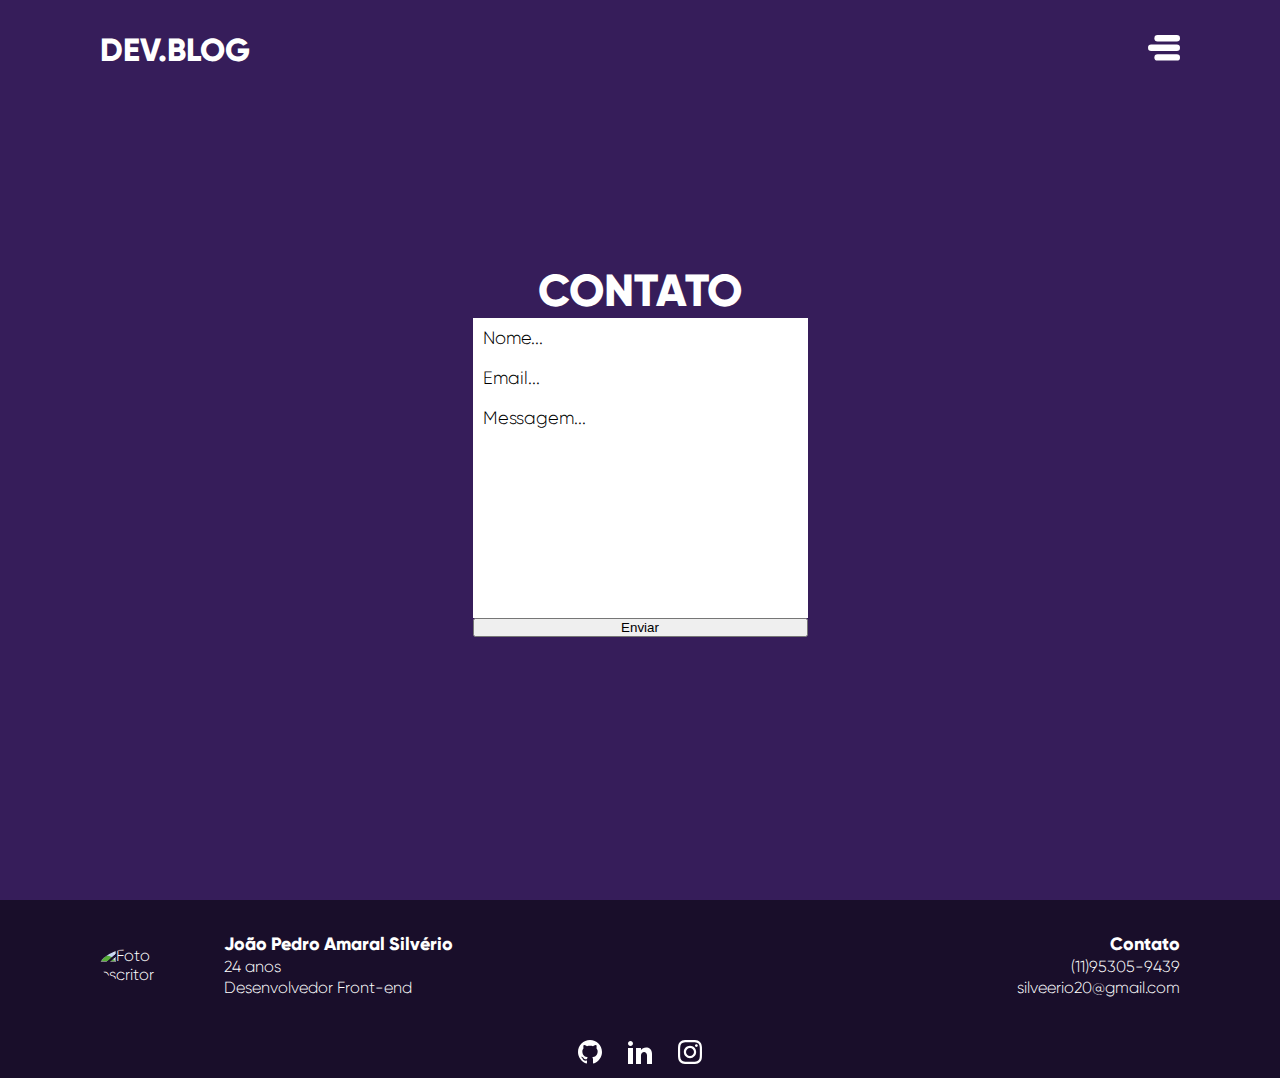
==== contact.html @ e0b91bfc "Fazendo page contato" ====
<!DOCTYPE html>
<html lang="pt-br">
<head>
    <meta charset="UTF-8">
    <meta http-equiv="X-UA-Compatible" content="IE=edge">
    <meta name="viewport" content="width=device-width, initial-scale=1.0">
    <title>Contato Blog</title>
    <link rel="stylesheet" href="style.css">
</head>
<body>
    <header>
        <h1>dev.blog</h1>
        <div class="dropdown">
            <svg id="Camada_1" data-name="Camada 1" xmlns="http://www.w3.org/2000/svg" viewBox="0 0 20 16">
                <g id="icons">
                    <g id="menu">
                        <path d="M2,12a2,2,0,0,0,2,2H20a2,2,0,0,0,0-4H4A2,2,0,0,0,2,12Z" transform="translate(-2 -4)" />
                        <path d="M22,6a2,2,0,0,0-2-2H8A2,2,0,0,0,8,8H20A2,2,0,0,0,22,6Z" transform="translate(-2 -4)" />
                        <path d="M6,18a2,2,0,0,0,2,2H20a2,2,0,0,0,0-4H8A2,2,0,0,0,6,18Z" transform="translate(-2 -4)" />
                    </g>
                </g>
            </svg>
            <div class="dropdown-content">
                <a href="index.html">Inicio</a>
                <a href="#">Publi</a>
                <a href="index.html">Contato</a>
            </div>
        </div>
    </header>
    <main>
        <section id="contact">
            <form>
                <h1>Contato</h1>
                <input type="text" name="name" id="name" placeholder="Nome..." required>
                <input type="email" name="email" id="email" placeholder="Email..." required>
                <textarea name="message" id="message" placeholder="Messagem..." cols="30" rows="10" required></textarea>
                <button>Enviar</button>
            </form>
        </section>
    </main>
    <footer>
        <div class="info">
            <div class="personal-info">
                <img src="https://avatars.githubusercontent.com/u/63990197?v=4" alt="Foto escritor">
                <div>
                    <h1>João Pedro Amaral Silvério</h1>
                    <p>24 anos</p>
                    <p>Desenvolvedor Front-end</p>
                </div>
            </div>
            <div class="contact">
                <h1>Contato</h1>
                <p>(11)95305-9439</p>
                <p>silveerio20@gmail.com</p>
            </div>
        </div>
        <div class="links">
            <a href="https://github.com/ujota" target="_blank"><svg xmlns="http://www.w3.org/2000/svg" width="24"
                    height="24" viewBox="0 0 24 24">
                    <path
                        d="M12 0c-6.626 0-12 5.373-12 12 0 5.302 3.438 9.8 8.207 11.387.599.111.793-.261.793-.577v-2.234c-3.338.726-4.033-1.416-4.033-1.416-.546-1.387-1.333-1.756-1.333-1.756-1.089-.745.083-.729.083-.729 1.205.084 1.839 1.237 1.839 1.237 1.07 1.834 2.807 1.304 3.492.997.107-.775.418-1.305.762-1.604-2.665-.305-5.467-1.334-5.467-5.931 0-1.311.469-2.381 1.236-3.221-.124-.303-.535-1.524.117-3.176 0 0 1.008-.322 3.301 1.23.957-.266 1.983-.399 3.003-.404 1.02.005 2.047.138 3.006.404 2.291-1.552 3.297-1.23 3.297-1.23.653 1.653.242 2.874.118 3.176.77.84 1.235 1.911 1.235 3.221 0 4.609-2.807 5.624-5.479 5.921.43.372.823 1.102.823 2.222v3.293c0 .319.192.694.801.576 4.765-1.589 8.199-6.086 8.199-11.386 0-6.627-5.373-12-12-12z" />
                </svg>
            </a>
            <a href="https://www.linkedin.com/in/jo%C3%A3o-pedro-amaral-silv%C3%A9rio-3667481b4/" target="_blank"><svg
                    xmlns="http://www.w3.org/2000/svg" width="24" height="24" viewBox="0 0 24 24">
                    <path
                        d="M4.98 3.5c0 1.381-1.11 2.5-2.48 2.5s-2.48-1.119-2.48-2.5c0-1.38 1.11-2.5 2.48-2.5s2.48 1.12 2.48 2.5zm.02 4.5h-5v16h5v-16zm7.982 0h-4.968v16h4.969v-8.399c0-4.67 6.029-5.052 6.029 0v8.399h4.988v-10.131c0-7.88-8.922-7.593-11.018-3.714v-2.155z" />
                </svg>
            </a>
            <a href="https://www.instagram.com/hussagaz/" target="_blank"><svg xmlns="http://www.w3.org/2000/svg"
                    width="24" height="24" viewBox="0 0 24 24">
                    <path
                        d="M12 2.163c3.204 0 3.584.012 4.85.07 3.252.148 4.771 1.691 4.919 4.919.058 1.265.069 1.645.069 4.849 0 3.205-.012 3.584-.069 4.849-.149 3.225-1.664 4.771-4.919 4.919-1.266.058-1.644.07-4.85.07-3.204 0-3.584-.012-4.849-.07-3.26-.149-4.771-1.699-4.919-4.92-.058-1.265-.07-1.644-.07-4.849 0-3.204.013-3.583.07-4.849.149-3.227 1.664-4.771 4.919-4.919 1.266-.057 1.645-.069 4.849-.069zm0-2.163c-3.259 0-3.667.014-4.947.072-4.358.2-6.78 2.618-6.98 6.98-.059 1.281-.073 1.689-.073 4.948 0 3.259.014 3.668.072 4.948.2 4.358 2.618 6.78 6.98 6.98 1.281.058 1.689.072 4.948.072 3.259 0 3.668-.014 4.948-.072 4.354-.2 6.782-2.618 6.979-6.98.059-1.28.073-1.689.073-4.948 0-3.259-.014-3.667-.072-4.947-.196-4.354-2.617-6.78-6.979-6.98-1.281-.059-1.69-.073-4.949-.073zm0 5.838c-3.403 0-6.162 2.759-6.162 6.162s2.759 6.163 6.162 6.163 6.162-2.759 6.162-6.163c0-3.403-2.759-6.162-6.162-6.162zm0 10.162c-2.209 0-4-1.79-4-4 0-2.209 1.791-4 4-4s4 1.791 4 4c0 2.21-1.791 4-4 4zm6.406-11.845c-.796 0-1.441.645-1.441 1.44s.645 1.44 1.441 1.44c.795 0 1.439-.645 1.439-1.44s-.644-1.44-1.439-1.44z" />
                </svg></a>
        </div>
    </footer>
</body>
</html>
---- style.css ----
@font-face{
    font-family: "gilroy";
    src: url("fonts/Gilroy-Light.otf");
    font-weight: 100;
}
@font-face{
    font-family: "gilroy";
    src: url("fonts/Gilroy-ExtraBold.otf");
    font-weight: 800;
}
* {
    margin: 0;
    padding: 0;
}
body {
    background-color: #361D5A;
}
input, textarea {
    font-family: "gilroy";
    font-weight: 100;
    font-size: 18px;
    outline: none;
    border: none;
    padding: 10px;
    resize: none;
}
input::placeholder, textarea::placeholder {
    color: black;
}
header {
    display: flex;
    height: 100px;
    align-items: center;
    justify-content: space-between;
    padding: 0px 100px;
    position: absolute;
    width: calc(100% - 200px);
    z-index: 1;
}
header h1 {
    color: white;
    text-transform: uppercase;
    font-family: "gilroy";
    font-weight: 800;
}
header .dropdown {
    position: relative;
    display: inline-block;
}
header .dropdown svg {
    fill: white;
    width: 32px;
    cursor: pointer;
}
header .dropdown .dropdown-content {
    display: none;
    position: absolute;
    background-color: #190E2A;
    min-width: 130px;
    left: -98px;
    border-radius: 15px;
}
header .dropdown .dropdown-content a {
    display: block;
    font-family: "gilroy";
    font-weight: 100;
    color: white;
    text-decoration: none;
    text-transform: uppercase;
    padding: 12px 16px;
    font-size: 18px;
    text-align: right;
    transition: all 0.4s;
    
}
header .dropdown .dropdown-content a:nth-child(1) {
    border-top-left-radius: 15px;
    border-top-right-radius: 15px;
}
header .dropdown .dropdown-content a:nth-last-child(1) {
    border-bottom-left-radius: 15px;
    border-bottom-right-radius: 15px;
}
header .dropdown .dropdown-content a:hover {
    background-color: #10071d;
}
header .dropdown:hover .dropdown-content{
    display: block;
}
section {
    height: 100vh;
    padding: 0px 100px;
    position: relative;
}
#primary-screen {
    background: url("img/banner-site.png");
    background-size: cover;
    background-position: center;
    display: flex;
    flex-direction: column;
    justify-content: center;
    align-items: flex-start;
}
#primary-screen h1 {
    font-family: "gilroy";
    font-weight: 800;
    font-size: 75px;
    color: white;
    text-transform: uppercase;
}
#primary-screen p {
    font-family: "gilroy";
    font-weight: 100;
    color: white;
    font-size: 24px;
    width: 410px;
    margin-bottom: 20px;
}
#primary-screen a {
    background-color: #10071d;
    font-family: "gilroy";
    font-weight: 100;
    color: white;
    text-decoration: none;
    padding: 12px 16px;
    font-size: 18px;
    transition: all 0.4s;
    border-radius: 15px;
}
#primary-screen a:hover {
    background-color: #190E2A;
}
#secondary-screen {
    display: flex;
    align-items: center;
    justify-content: flex-end;
}
#secondary-screen img {
    position: absolute;
    height: 100vh;
    left: 0;
    bottom: 0;
}
#secondary-screen .publication {
    color: white;
    width: 50%;
}
#secondary-screen .publication h1 {
    font-family: "gilroy";
    font-weight: 800;
    text-transform: uppercase;
    font-size: 24px;
}
#secondary-screen .publication p {
    font-family: "gilroy";
    font-weight: 100;
    font-size: 18px;
}
#contact {
    display: flex;
    justify-content: center;
    align-items: center;
}
#contact form {
    display: flex;
    flex-direction: column;
    justify-content: center;
}
#contact form h1 {
    font-family: "gilroy";
    font-weight: 800;
    font-size: 45px;
    color: white;
    text-align: center;
    text-transform: uppercase;
}
footer {
    display: flex;
    align-items: center;
    flex-direction: column;
    background-color: #190E2A;
    padding: 0 100px;
}
footer .info {
    display: flex;
    justify-content: space-between;
    width: 100%;
    height: 130px;
    align-items: center;
}
footer .info .personal-info {
    display: flex;
    align-items: center;
    font-family: "gilroy";
    font-weight: 100;
    color: white;
}
footer .personal-info img {
    width: 100px;
    border-radius: 50%;
    margin-right: 24px;
}
footer .info .personal-info h1 {
    font-size: 18px;
}
footer .info .personal-info p {
    margin-top: 2px;
}
footer .info .contact {
    font-family: "gilroy";
    color: white;
    text-align: right;
   
}
footer .info .contact h1 {
    font-size: 18px;
}
footer .info .contact p {
    margin-top: 2px;
}
footer .links a {
    text-decoration: none;
}

footer .links svg {
    fill: white;
    width: 30px;
    margin: 10px 8px;
    transition: all 0.4s;
}
footer .links svg:hover {
    fill: #361D5A;
}
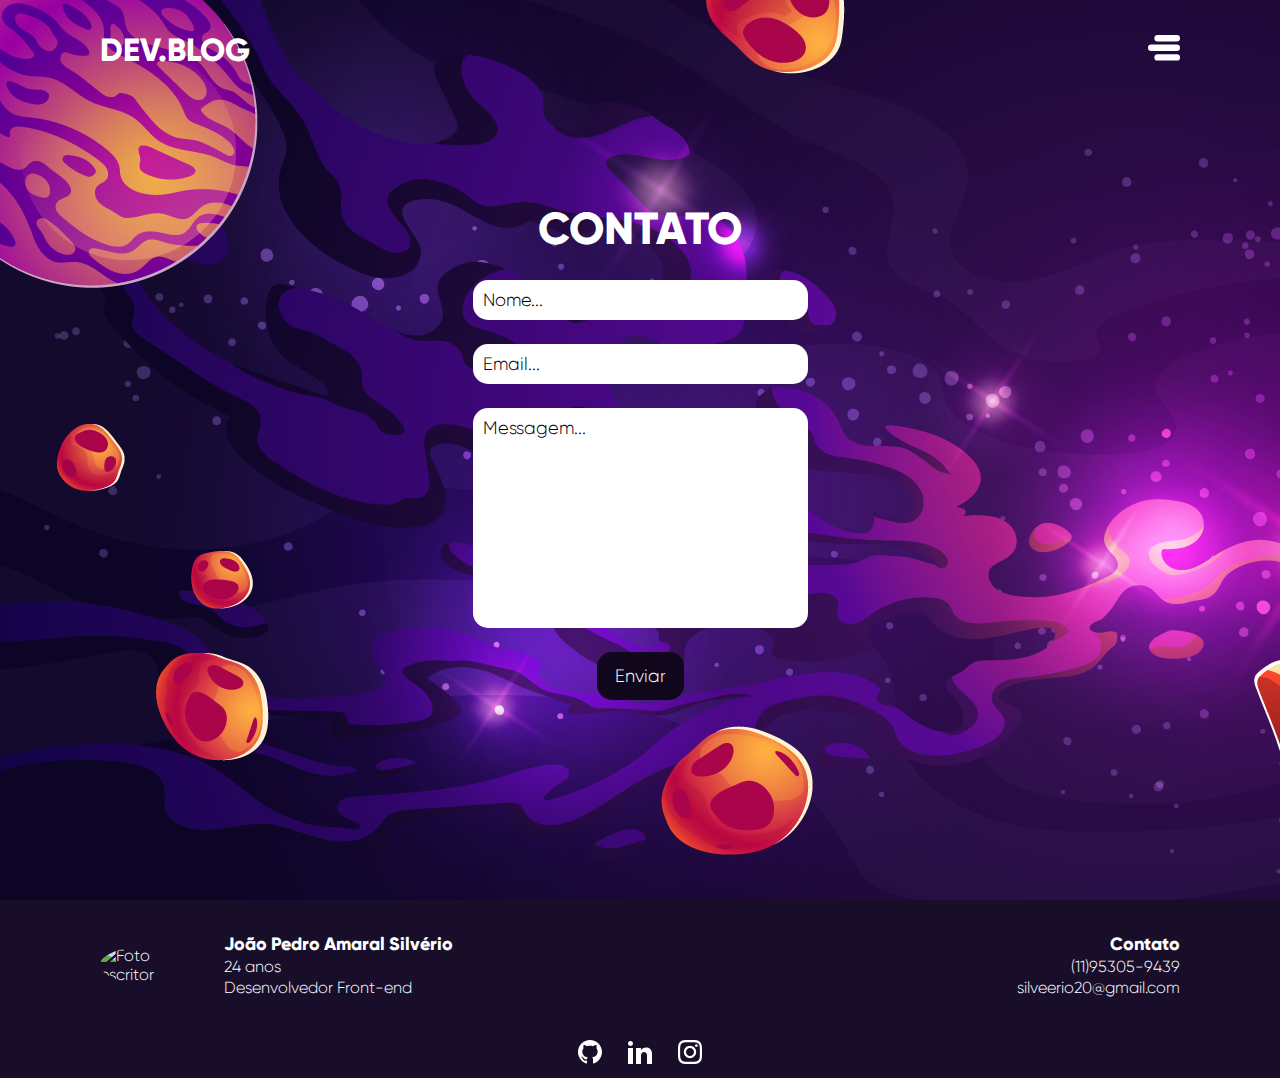
==== commit d66466a6: "Atualização semi-final" ====
--- a/contact.html
+++ b/contact.html
@@ -1,5 +1,6 @@
 <!DOCTYPE html>
 <html lang="pt-br">
+
 <head>
     <meta charset="UTF-8">
     <meta http-equiv="X-UA-Compatible" content="IE=edge">
@@ -7,6 +8,7 @@
     <title>Contato Blog</title>
     <link rel="stylesheet" href="style.css">
 </head>
+
 <body>
     <header>
         <h1>dev.blog</h1>
@@ -29,7 +31,7 @@
     </header>
     <main>
         <section id="contact">
-            <form>
+            <form onsubmit="enviarEmail(event)">
                 <h1>Contato</h1>
                 <input type="text" name="name" id="name" placeholder="Nome..." required>
                 <input type="email" name="email" id="email" placeholder="Email..." required>
@@ -74,5 +76,25 @@
                 </svg></a>
         </div>
     </footer>
+    <script>
+        function enviarEmail(event) {
+            event.preventDefault();
+            fetch("https://emailer-api.herokuapp.com/sender", {
+                method: 'POST',
+                headers: {
+                    'content-type': 'application/json',
+                },
+                body: JSON.stringify({
+                    emailFrom: document.getElementById('email').value,
+                    emailTo: 'silveerio20@gmail.com',
+                    name: document.getElementById('name').value,
+                    message: document.getElementById('message').value
+                })
+            })
+                .then(() => alert('sucesso'))
+                .catch(() => alert('Erro ao enviar o email'));
+        }
+    </script>
 </body>
+
 </html>--- a/style.css
+++ b/style.css
@@ -23,7 +23,13 @@
     border: none;
     padding: 10px;
     resize: none;
-}
+    border-radius: 15px;
+}
+input:hover {
+    
+    border-color: #10071d;
+}
+
 input::placeholder, textarea::placeholder {
     color: black;
 }
@@ -157,6 +163,7 @@
     font-size: 18px;
 }
 #contact {
+    background: url("img/banner-site.png");
     display: flex;
     justify-content: center;
     align-items: center;
@@ -173,6 +180,25 @@
     color: white;
     text-align: center;
     text-transform: uppercase;
+}
+#contact form button {
+    align-self: center;
+    border: none;
+    cursor: pointer;
+    background-color: #10071d;
+    padding: 14px 18px;
+    color: white;
+    font-family: "gilroy";
+    font-weight: 100;
+    font-size: 18px;
+    transition: all 0.3s;
+    border-radius: 15px;
+}
+#contact form button:hover {
+    background-color: #190E2A;
+}
+#contact form * {
+    margin: 12px 0;
 }
 footer {
     display: flex;
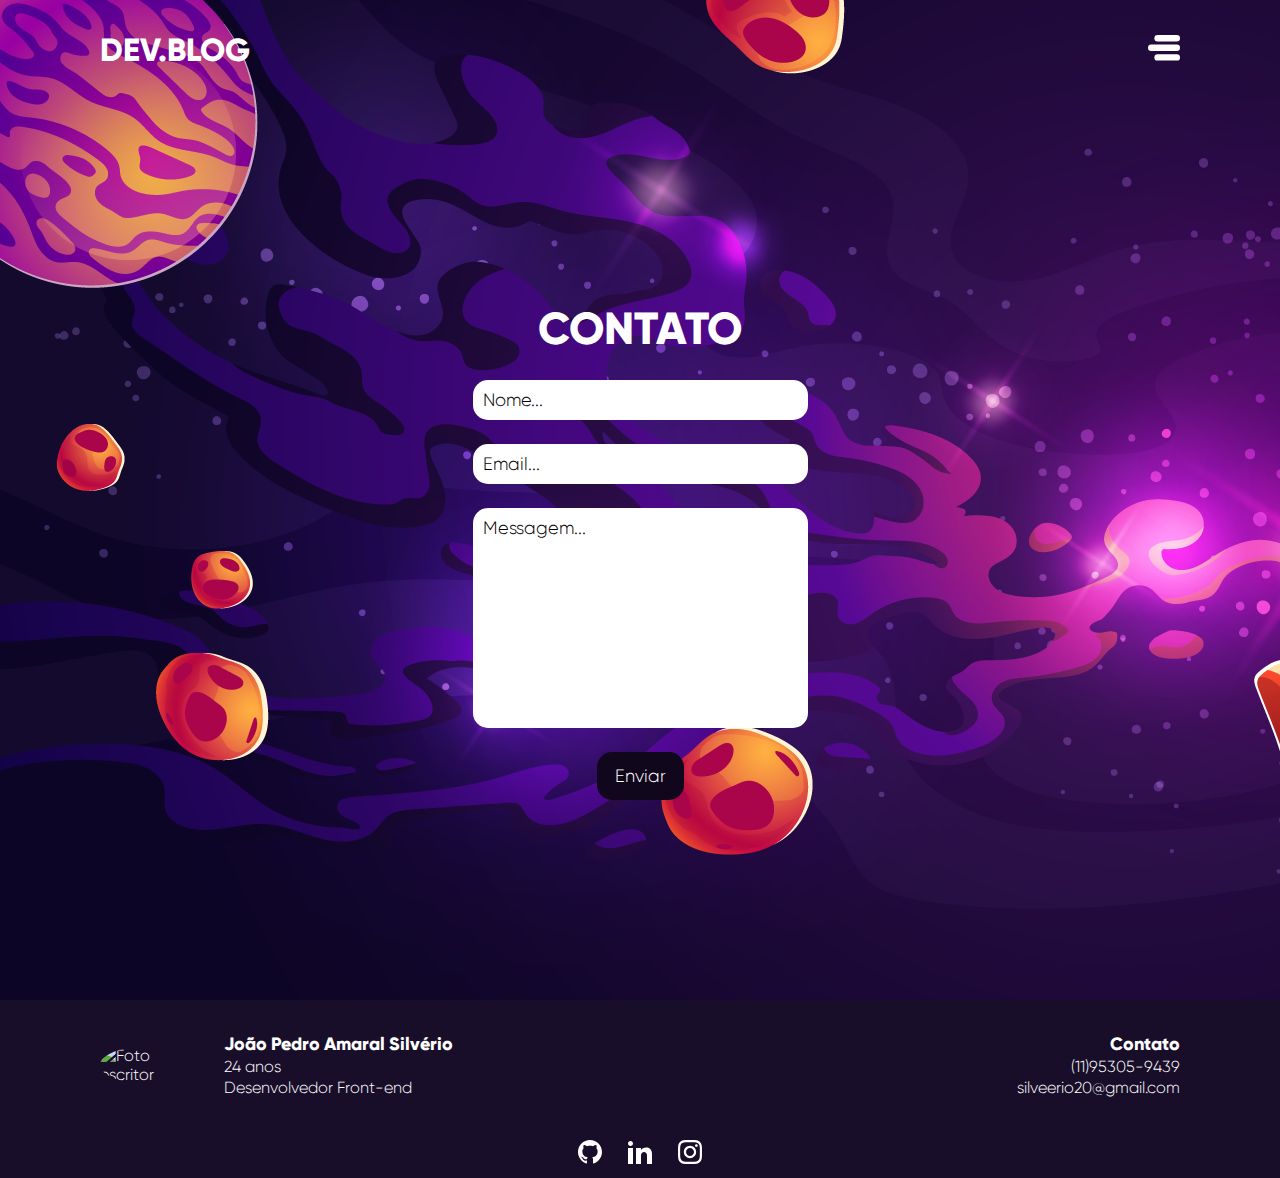
==== commit c7cc4cf6: "Adicionando Responsividade" ====
--- a/contact.html
+++ b/contact.html
@@ -7,6 +7,7 @@
     <meta name="viewport" content="width=device-width, initial-scale=1.0">
     <title>Contato Blog</title>
     <link rel="stylesheet" href="style.css">
+    <link rel="stylesheet" href="style-mobile.css">
 </head>
 
 <body>
--- a/style.css
+++ b/style.css
@@ -166,7 +166,7 @@
     background: url("img/banner-site.png");
     display: flex;
     justify-content: center;
-    align-items: center;
+    padding-top: 100px;
 }
 #contact form {
     display: flex;
--- a/style-mobile.css
+++ b/style-mobile.css
@@ -0,0 +1,55 @@
+@media screen and (max-width: 630px) {
+    header {
+        padding: 0px 10px;
+        width: calc(100% - 20px);
+    }
+    #primary-screen {
+        padding: 0px 10px;
+
+    }
+    #primary-screen h1{
+        font-size: 60px;
+    }
+    #primary-screen p {
+        margin-top: 40px;
+        font-size: 19px;
+        width: 300px;
+    }
+    #secondary-screen{
+        display: initial;
+    }
+    #secondary-screen img{
+        display: none;
+    }
+    #secondary-screen .publication {
+        width: 90%;
+        margin-left: 5%;
+    }
+    #secondary-screen .publication h1{
+        font-size: 15px;
+
+    }
+    
+    footer {
+        padding: 5px 10px;
+    }
+    footer .info{
+        display: initial;
+    }
+    footer .info .personal-info {
+        left: 10px;
+    }
+    footer .personal-info img{
+        width: 80px;
+    }
+    footer .info .personal-info h1 {
+        font-size: 15px;
+    }
+    footer .info .contact{
+        margin-top: 10px;
+        text-align: center;
+    }
+    footer .links svg{
+        margin-top: 40px;
+    }
+}